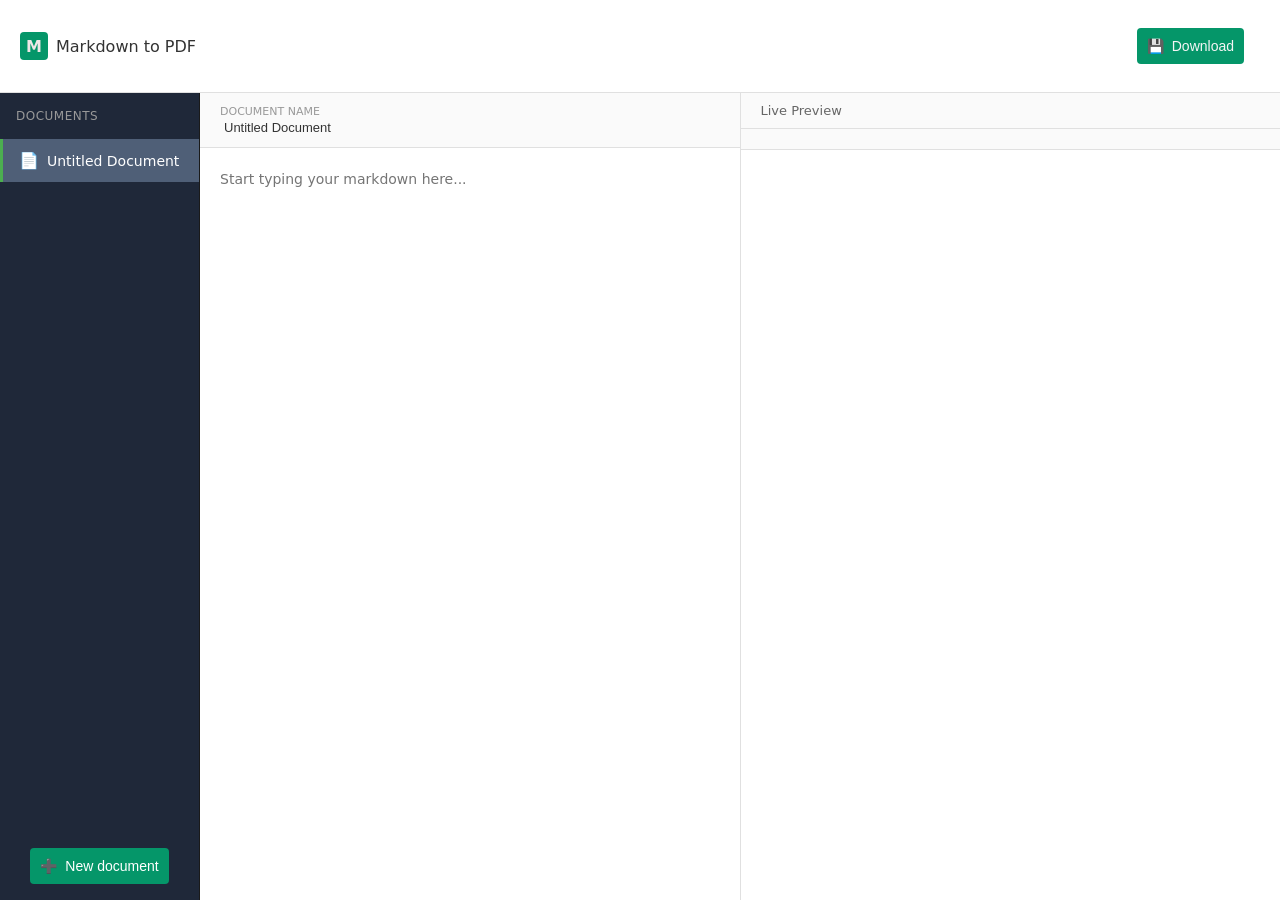
==== static/index.html @ ce19e978 "separate js" ====
<!DOCTYPE html>
<html lang="en">
<head>
    <meta charset="UTF-8">
    <meta name="viewport" content="width=device-width, initial-scale=1.0">
    <meta name="description" content="Convert Markdown to PDF online with live preview. Write, edit, and download clean PDF documents instantly using a fast and simple interface.">
    <title>Markdown to PDF</title>
    <script src="/static/markdown-it.min.js"></script>
    <script src="/static/index.js" defer></script>
    <link rel="stylesheet" href="/static/style.css" />

    
</head>
<body>
    <h1 class="visually-hidden">Markdown to PDF Converter</h1>
    <div class="header">
        <div class="logo">
            <span>M</span>
            <div>
                Markdown to PDF
            </div>
        </div>
        <div class="header-actions">
            <button id="downloadBtn" class="btn-download">
                <span>💾</span>
                <span>Download</span> 
            </button>
        </div>
    </div>

    <div class="error" id="errorMsg"></div>

    <div class="main-wrapper">
        <div class="sidebar">
            <div class="sidebar-header">Documents</div>
            <div class="sidebar-content">
                <div id="documentList">
                    <div class="sidebar-item active" data-doc-id="default">
                        <span class="icon">📄</span>
                        <span>Untitled Document</span>
                    </div>
                </div>
            </div>
            <div class="sidebar-footer">
                <button class="new-doc-btn" id="newDocBtn">
                    <span>➕</span>
                    <span>New document</span>
                </button>
            </div>
        </div>

        <div class="main-container">
            <div class="editor-pane">
                <div class="pane-header">
                    <label for="docNameInput" class="doc-name-label">DOCUMENT NAME</label>
                    <input type="text" id="docNameInput" value="Untitled Document" />
                </div>
                <textarea id="editor" placeholder="Start typing your markdown here..."></textarea>
            </div>

            <div class="preview-pane">
                <div class="pane-header">Live Preview</div>
                <div class="pane-header"></div>
                <div class="preview-content" id="preview"></div>
            </div>
        </div>
    </div>

    <div class="loading" id="loading">
        <div class="spinner"></div>
        <div>Generating PDF...</div>
    </div>


</body>
</html>
---- static/style.css ----
* {
    margin: 0;
    padding: 0;
    box-sizing: border-box;
}

body {
    font-family: Nunito, ui-sans-serif, system-ui, -apple-system, BlinkMacSystemFont, Segoe UI, Roboto, Helvetica Neue, Arial, Noto Sans, sans-serif, "Apple Color Emoji", "Segoe UI Emoji", Segoe UI Symbol, "Noto Color Emoji";
    background: #f5f5f5;
    height: 100vh;
    display: flex;
    flex-direction: column;
}

.visually-hidden {
  position: absolute;
  left: -10000px;
  top: auto;
  width: 1px;
  height: 1px;
  overflow: hidden;
}

.header {
    background: white;
    border-bottom: 1px solid #e0e0e0;
    padding: 12px 20px;
    display: flex;
    justify-content: space-between;
    align-items: center;
}

.logo {
    font-size: 16px;
    font-weight: 500;
    color: #333;
    display: flex;
    align-items: center;
    gap: 8px;
}

.logo span {
    width: 28px;
    height: 28px;
    background: #059669;
    color: rgb(240, 231, 231);
    display: flex;
    align-items: center;
    justify-content: center;
    border-radius: 4px;
    font-weight: 600;
}

.doc-name-input {
    border: none;
    font-size: 14px;
    font-weight: 600;
    padding: 4px 8px;
    border-radius: 4px;
    outline: none;
    min-width: 200px;
}

.doc-name-input:hover {
    background: #f5f5f5;
}

.doc-name-input:focus {
    background: #f0f0f0;
}

.header-actions {
    display: flex;
    gap: 10px;
}

button {
    padding: 8px 16px;
    border: 1px solid #e0e0e0;
    background: white;
    border-radius: 4px;
    cursor: pointer;
    font-size: 14px;
    font-weight: 500;
    transition: all 0.2s;
    display: flex;
}

button img {
            width: 16px;
            height: 14px;
            object-fit: contain;
        }

button:hover {
    background: #f5f5f5;
}

.btn-download {
    margin: 16px;
    padding: 10px;
    background: #059669;
    color: #f5f5f5;
    border: none;
    border-radius: 4px;
    cursor: pointer;
    font-weight: 500;
    display: flex;
    align-items: center;
    justify-content: center;
    gap: 8px;
}

.btn-download:hover {
    background: #077051;
}

.btn-download:disabled {
    background: #cccccc;
    cursor: not-allowed;
}

.main-wrapper {
    display: flex;
    flex: 1;
    overflow: hidden;
}

.sidebar {
    width: 200px;
    background: #1f2839;
    color: white;
    display: flex;
    flex-direction: column;
    border-right: 1px solid #1a1a1a;
}

.sidebar-header {
    padding: 16px;
    font-size: 12px;
    color: #999;
    text-transform: uppercase;
    letter-spacing: 0.5px;
}

.sidebar-item {
    padding: 12px 16px;
    cursor: pointer;
    display: flex;
    align-items: center;
    gap: 8px;
    transition: background 0.2s;
    font-size: 14px;
    border-left: 3px solid transparent;
}

.sidebar-item:hover {
    background: #3d3d3d;
}

/* Default: hidden scrollbar */
.sidebar-content {
    flex: 1;
    overflow-y: auto;

    scrollbar-width: none;          /* Firefox */
    -ms-overflow-style: none;       /* Edge / IE */
}

/* Chrome / Safari */
.sidebar-content::-webkit-scrollbar {
    width: 0;
}

/* On hover: show scrollbar */
.sidebar:hover .sidebar-content {
    scrollbar-width: thin;          /* Firefox */
}

.sidebar:hover .sidebar-content::-webkit-scrollbar {
    width: 3px;
    border-radius: 999px; 
}

.sidebar:hover .sidebar-content::-webkit-scrollbar-thumb {
    background-color: rgba(255, 255, 255, 0.35);
    border-radius: 3px;
    border-radius: 999px; 
}

.sidebar:hover .sidebar-content::-webkit-scrollbar-track {
    background: transparent;
}


.sidebar-item.active {
    background: #4f5f77;
    border-left-color: #4CAF50;
}

.sidebar-item .icon {
    font-size: 16px;
}

.new-doc-btn {
    margin: 16px;
    padding: 10px;
    background: #059669;
    color: white;
    border: none;
    border-radius: 4px;
    cursor: pointer;
    font-weight: 500;
    display: flex;
    align-items: center;
    justify-content: center;
    gap: 8px;
}

.new-doc-btn:hover {
    background: #077051;
}

.sidebar-footer {
    margin-top: auto;
    display: flex;
    align-items: center;
    justify-content: center;
    gap: 8px;
    position: sticky;

}

.main-container {
    display: flex;
    flex: 1;
    overflow: hidden;
}

.editor-pane, .preview-pane {
    flex: 1;
    display: flex;
    flex-direction: column;
    overflow: hidden;
}

.editor-pane {
    border-right: 1px solid #e0e0e0;
}

.pane-header {
    background: #fafafa;
    padding: 10px 20px;
    border-bottom: 1px solid #e0e0e0;
    font-size: 13px;
    color: #666;
    font-weight: 500;
}

.doc-name-label {
    font-size: 11px;
    color: #999;
    text-transform: uppercase;
    margin-bottom: 4px;
}

.pane-header input {
    border: none;
    background: transparent;
    font-size: 13px;
    color: #333;
    font-weight: 500;
    padding: 2px 4px;
    outline: none;
    width: 100%;
}

.pane-header input:hover {
    background: #f0f0f0;
    border-radius: 3px;
}

.pane-header input:focus {
    background: white;
    border: 1px solid #4CAF50;
    border-radius: 3px;
}

textarea {
    flex: 1;
    border: none;
    padding: 20px;
    font-family: Nunito, ui-sans-serif, system-ui, -apple-system, BlinkMacSystemFont, Segoe UI, Roboto, Helvetica Neue, Arial, Noto Sans, sans-serif, "Apple Color Emoji", "Segoe UI Emoji", Segoe UI Symbol, "Noto Color Emoji";
    font-size: 14px;
    line-height: 1.6;
    resize: none;
    outline: none;
}

.preview-content {
    flex: 1;
    padding: 40px;
    overflow-y: auto;
    background: white;
}

.preview-content h1 {
    font-size: 32px;
    font-weight: 700;
    margin-bottom: 16px;
    color: #1a1a1a;
}

.preview-content h2 {
    font-size: 24px;
    font-weight: 600;
    margin-top: 32px;
    margin-bottom: 16px;
    color: #1a1a1a;
}

.preview-content h3 {
    font-size: 20px;
    font-weight: 600;
    margin-top: 24px;
    margin-bottom: 12px;
    color: #1a1a1a;
}

.preview-content p {
    margin-bottom: 16px;
    line-height: 1.6;
    color: #333;
}

.preview-content ul, .preview-content ol {
    margin-bottom: 16px;
    padding-left: 24px;
}

.preview-content li {
    margin-bottom: 8px;
    line-height: 1.6;
}

.preview-content code {
    background: #f5f5f5;
    padding: 2px 6px;
    border-radius: 3px;
    font-family: Nunito, ui-sans-serif, system-ui, -apple-system, BlinkMacSystemFont, Segoe UI, Roboto, Helvetica Neue, Arial, Noto Sans, sans-serif, "Apple Color Emoji", "Segoe UI Emoji", Segoe UI Symbol, "Noto Color Emoji";
    font-size: 13px;
}

.preview-content pre {
    background: #f5f5f5;
    padding: 16px;
    border-radius: 4px;
    overflow-x: auto;
    margin-bottom: 16px;
}

.preview-content pre code {
    background: none;
    padding: 0;
}

.preview-content blockquote {
    border-left: 4px solid #e0e0e0;
    padding-left: 16px;
    margin: 16px 0;
    color: #666;
}

.preview-content strong {
    font-weight: 600;
}

.preview-content a {
    color: #059669;
    text-decoration: none;
}

.preview-content a:hover {
    text-decoration: underline;
}

.preview-content table {
    width: 100%;
    border-collapse: collapse;
    margin-bottom: 16px;
}

.preview-content th,
.preview-content td {
    border: 1px solid #e0e0e0;
    padding: 8px 12px;
    text-align: left;
}

.preview-content th {
    background: #f5f5f5;
    font-weight: 600;
}

.loading {
    display: none;
    position: fixed;
    top: 50%;
    left: 50%;
    transform: translate(-50%, -50%);
    background: white;
    padding: 20px 40px;
    border-radius: 8px;
    box-shadow: 0 4px 12px rgba(0,0,0,0.15);
    z-index: 1000;
}

.loading.show {
    display: block;
}

.spinner {
    border: 3px solid #f3f3f3;
    border-top: 3px solid #4CAF50;
    border-radius: 50%;
    width: 30px;
    height: 30px;
    animation: spin 1s linear infinite;
    margin: 0 auto 10px;
}

@keyframes spin {
    0% { transform: rotate(0deg); }
    100% { transform: rotate(360deg); }
}

.error {
    color: #f44336;
    padding: 12px;
    background: #ffebee;
    border-radius: 4px;
    margin: 10px 20px;
    display: none;
}

.error.show {
    display: block;
}

.empty-state {
    display: flex;
    flex-direction: column;
    align-items: center;
    justify-content: center;
    height: 100%;
    color: #999;
    text-align: center;
}

.empty-state .icon {
    font-size: 48px;
    margin-bottom: 16px;
}
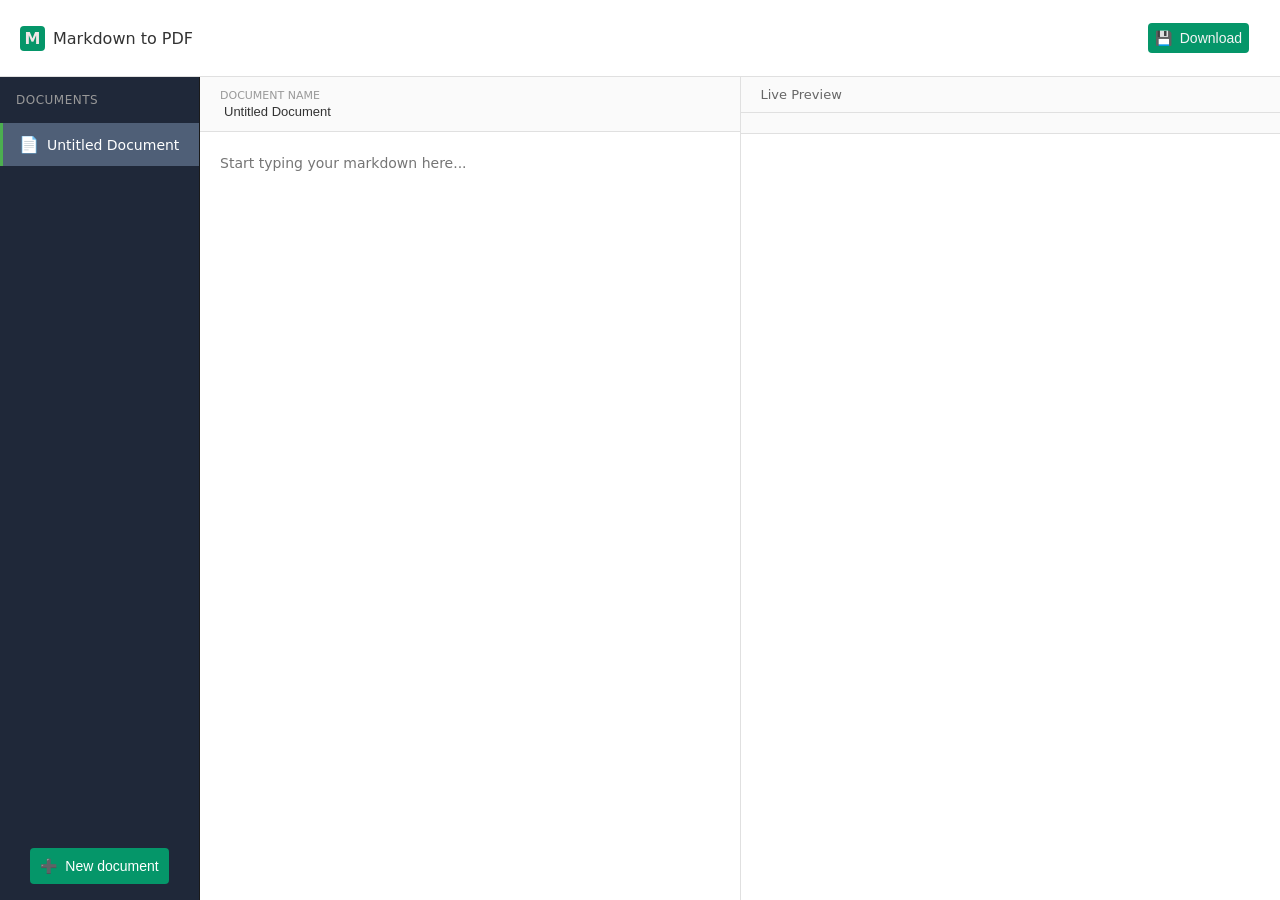
==== commit 1c31ec3b: "Editor and Preview Scroll Sync" ====
--- a/static/index.html
+++ b/static/index.html
@@ -4,7 +4,7 @@
     <meta charset="UTF-8">
     <meta name="viewport" content="width=device-width, initial-scale=1.0">
     <meta name="description" content="Convert Markdown to PDF online with live preview. Write, edit, and download clean PDF documents instantly using a fast and simple interface.">
-    <title>Markdown to PDF</title>
+    <title>Convert Markdown to PDF Online | Free MD to PDF Tool</title>
     <script src="/static/markdown-it.min.js"></script>
     <script src="/static/index.js" defer></script>
     <link rel="stylesheet" href="/static/style.css" />
--- a/static/style.css
+++ b/static/style.css
@@ -40,8 +40,8 @@
 }
 
 .logo span {
-    width: 28px;
-    height: 28px;
+    width: 25px;
+    height: 25px;
     background: #059669;
     color: rgb(240, 231, 231);
     display: flex;
@@ -97,8 +97,8 @@
 }
 
 .btn-download {
-    margin: 16px;
-    padding: 10px;
+    margin: 11px;
+    padding: 7px;
     background: #059669;
     color: #f5f5f5;
     border: none;
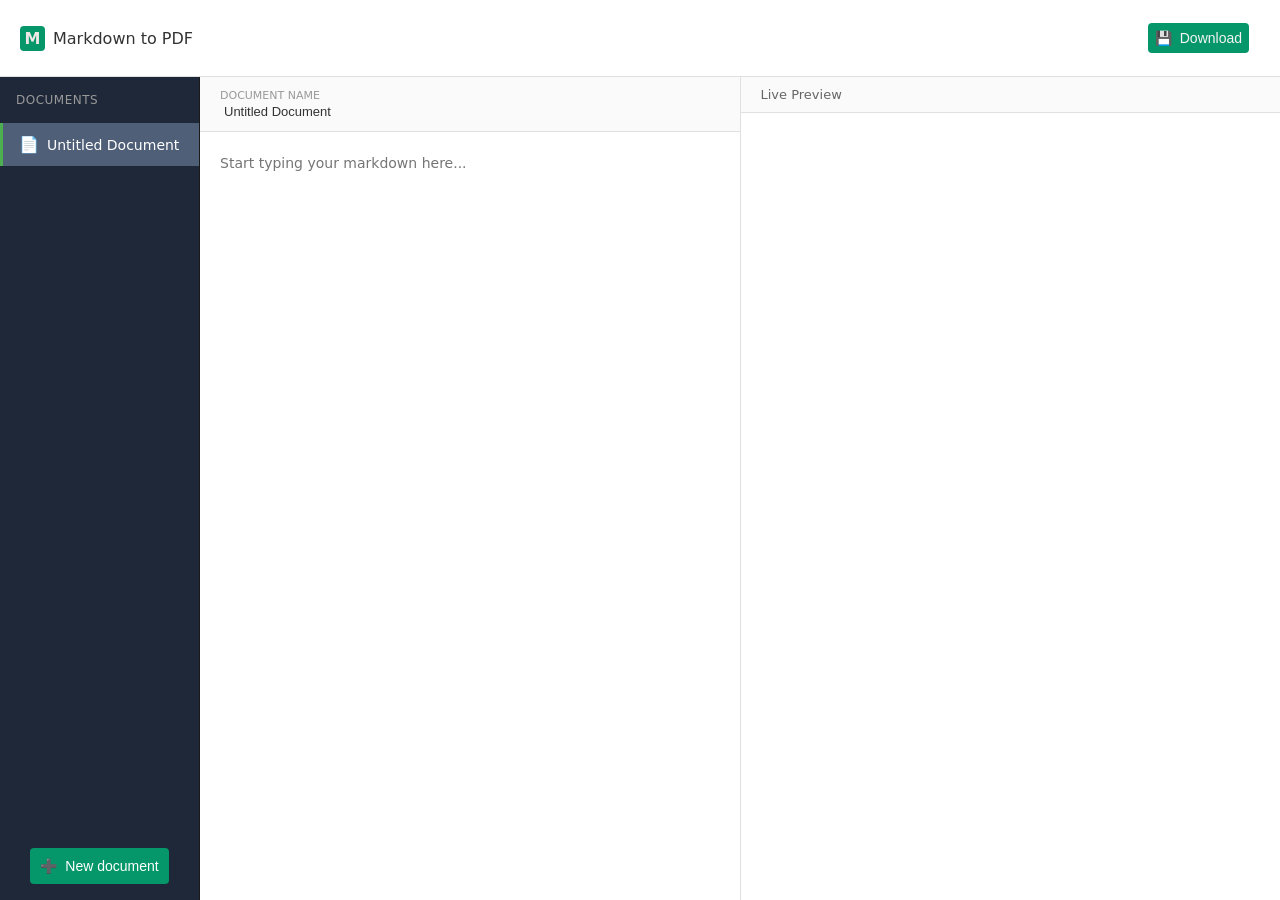
==== commit 559ce274: "add main header footer in html" ====
--- a/static/index.html
+++ b/static/index.html
@@ -1,37 +1,51 @@
 <!DOCTYPE html>
 <html lang="en">
+
 <head>
     <meta charset="UTF-8">
     <meta name="viewport" content="width=device-width, initial-scale=1.0">
-    <meta name="description" content="Convert Markdown to PDF online with live preview. Write, edit, and download clean PDF documents instantly using a fast and simple interface.">
+    <meta name="description"
+        content="Convert Markdown to PDF online with live preview. Write, edit, and download clean PDF documents instantly using a fast and simple interface.">
+    <meta name="google-adsense-account" content="ca-pub-7927014471285160">
     <title>Convert Markdown to PDF Online | Free MD to PDF Tool</title>
     <script src="/static/markdown-it.min.js"></script>
     <script src="/static/index.js" defer></script>
     <link rel="stylesheet" href="/static/style.css" />
+    <script async src="https://pagead2.googlesyndication.com/pagead/js/adsbygoogle.js?client=ca-pub-7927014471285160"
+        crossorigin="anonymous"></script>
 
-    
+    <!-- Google tag (gtag.js) -->
+    <script async src="https://www.googletagmanager.com/gtag/js?id=G-K8GD2F9HLM"></script>
+    <script>
+        window.dataLayer = window.dataLayer || [];
+        function gtag() { dataLayer.push(arguments); }
+        gtag('js', new Date());
+
+        gtag('config', 'G-K8GD2F9HLM');
+    </script>
+
 </head>
+
 <body>
-    <h1 class="visually-hidden">Markdown to PDF Converter</h1>
-    <div class="header">
-        <div class="logo">
-            <span>M</span>
-            <div>
-                Markdown to PDF
+    <header>
+        <h1 class="visually-hidden">Markdown to PDF Converter</h1>
+        <div class="header">
+            <div class="logo">
+                <span>M</span>
+                <div>Markdown to PDF</div>
+            </div>
+            <div class="header-actions">
+                <button id="downloadBtn" class="btn-download">
+                    <span>💾</span>
+                    <span>Download</span>
+                </button>
             </div>
         </div>
-        <div class="header-actions">
-            <button id="downloadBtn" class="btn-download">
-                <span>💾</span>
-                <span>Download</span> 
-            </button>
-        </div>
-    </div>
+        <div class="error" id="errorMsg"></div>
+    </header>
+    <main id="main-content" class="main-wrapper">
 
-    <div class="error" id="errorMsg"></div>
-
-    <div class="main-wrapper">
-        <div class="sidebar">
+        <aside class="sidebar">
             <div class="sidebar-header">Documents</div>
             <div class="sidebar-content">
                 <div id="documentList">
@@ -47,30 +61,32 @@
                     <span>New document</span>
                 </button>
             </div>
-        </div>
+        </aside>
 
-        <div class="main-container">
-            <div class="editor-pane">
+        <section class="main-container">
+
+            <section class="editor-pane" aria-labelledby="editor-title">
                 <div class="pane-header">
-                    <label for="docNameInput" class="doc-name-label">DOCUMENT NAME</label>
+                    <label id="editor-title" for="docNameInput" class="doc-name-label">
+                        Document Name
+                    </label>
                     <input type="text" id="docNameInput" value="Untitled Document" />
                 </div>
                 <textarea id="editor" placeholder="Start typing your markdown here..."></textarea>
-            </div>
+            </section>
 
-            <div class="preview-pane">
-                <div class="pane-header">Live Preview</div>
-                <div class="pane-header"></div>
+            <section class="preview-pane" aria-labelledby="preview-title">
+                <div class="pane-header" id="preview-title">Live Preview</div>
                 <div class="preview-content" id="preview"></div>
-            </div>
-        </div>
-    </div>
+            </section>
 
-    <div class="loading" id="loading">
+        </section>
+    </main>
+
+    <div class="loading" id="loading" aria-live="polite">
         <div class="spinner"></div>
         <div>Generating PDF...</div>
     </div>
+</body>
 
-
-</body>
 </html>
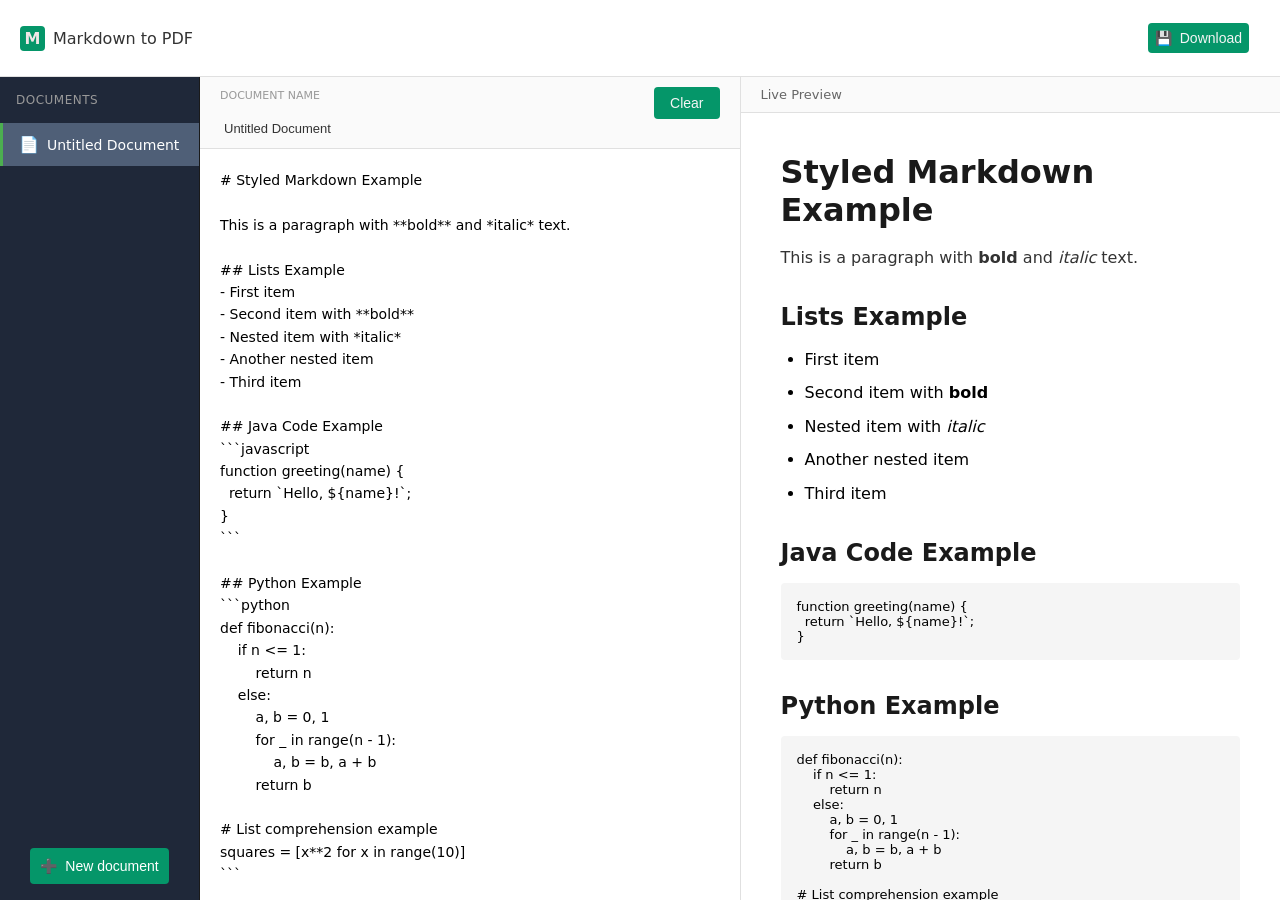
==== commit e25ee7f7: "add editor clear button" ====
--- a/static/index.html
+++ b/static/index.html
@@ -8,6 +8,7 @@
         content="Convert Markdown to PDF online with live preview. Write, edit, and download clean PDF documents instantly using a fast and simple interface.">
     <meta name="google-adsense-account" content="ca-pub-7927014471285160">
     <title>Convert Markdown to PDF Online | Free MD to PDF Tool</title>
+    <link rel="canonical" href="https://markdowntopdf.cloud/" />
     <script src="/static/markdown-it.min.js"></script>
     <script src="/static/index.js" defer></script>
     <link rel="stylesheet" href="/static/style.css" />
@@ -67,12 +68,15 @@
 
             <section class="editor-pane" aria-labelledby="editor-title">
                 <div class="pane-header">
-                    <label id="editor-title" for="docNameInput" class="doc-name-label">
-                        Document Name
-                    </label>
+                    <div class="pane-header-inside">
+                        <label id="editor-title" for="docNameInput" class="doc-name-label">
+                            Document Name
+                        </label>
+                        <button class="clear-editor-btn" id="clearBtn">Clear</button>
+                    </div>
                     <input type="text" id="docNameInput" value="Untitled Document" />
                 </div>
-                <textarea id="editor" placeholder="Start typing your markdown here..."></textarea>
+                <textarea id="editor"></textarea>
             </section>
 
             <section class="preview-pane" aria-labelledby="preview-title">
--- a/static/style.css
+++ b/static/style.css
@@ -95,6 +95,23 @@
 button:hover {
     background: #f5f5f5;
 }
+
+.clear-editor-btn {
+    float: right;
+    background: #059669;
+    color: #f5f5f5;
+    border: none;
+    border-radius: 4px;
+    cursor: pointer;
+    display: flex;
+    align-items: center;
+    justify-content: center;
+}
+
+.clear-editor-btn:hover {
+    background: #077051;
+}
+
 
 .btn-download {
     margin: 11px;
